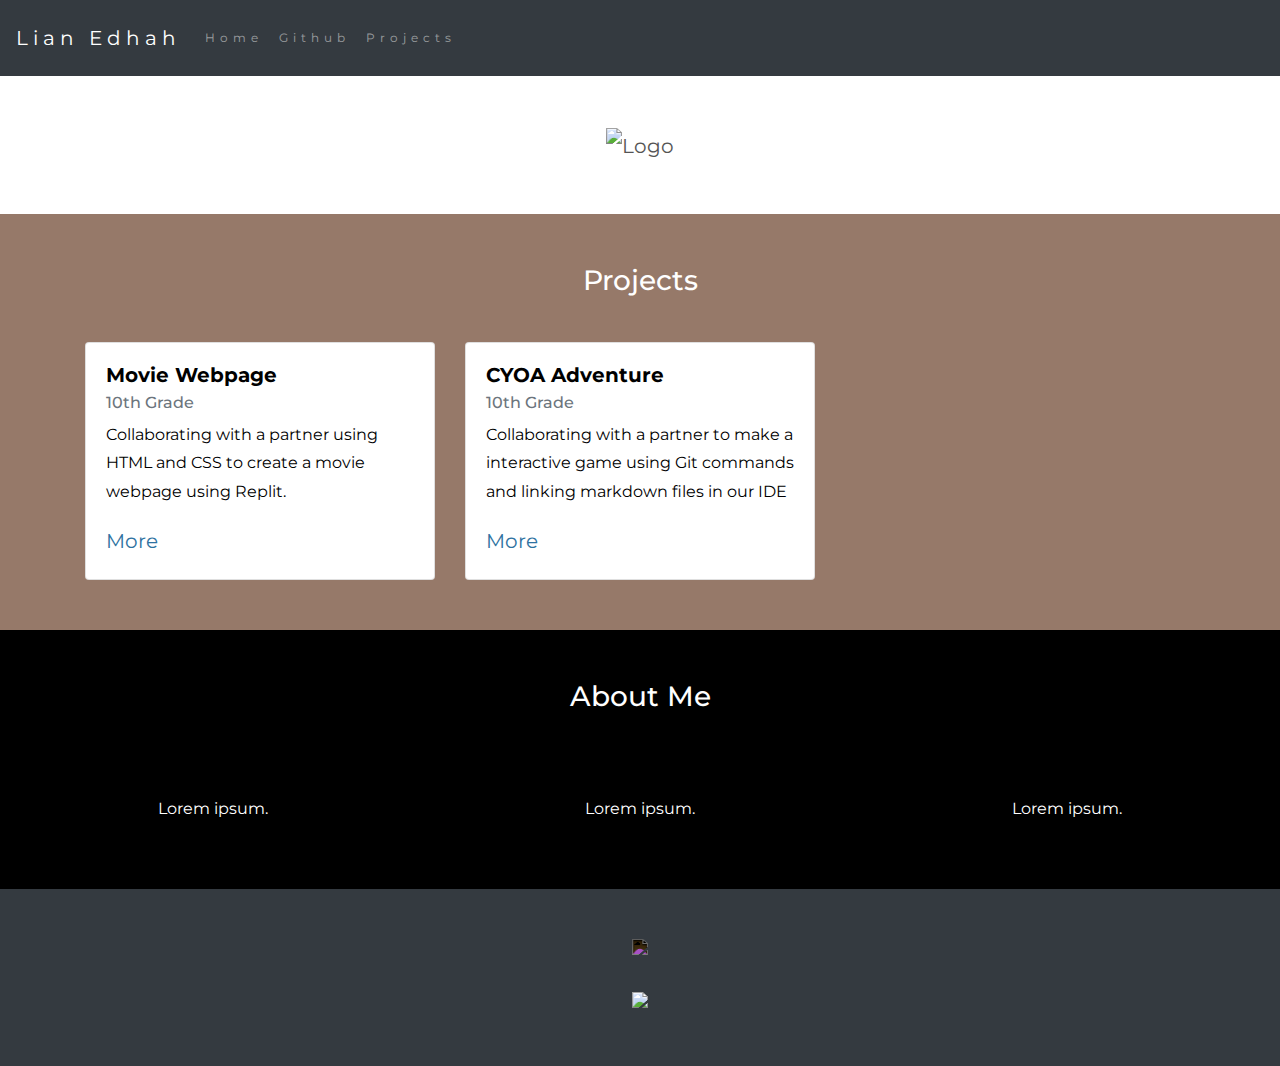
==== index.html @ d67f725e "linked cyoa to card" ====
<!DOCTYPE html>
<html lang="en">

<head>
    <title class="owner-name">#</title>
    <meta charset="utf-8">
    <meta name="viewport" content="width=device-width, initial-scale=1">
    <link rel="stylesheet" href="https://stackpath.bootstrapcdn.com/bootstrap/4.3.1/css/bootstrap.min.css">
    <link href="https://fonts.googleapis.com/css?family=Montserrat" rel="stylesheet">
    <link href="https://cdn.jsdelivr.net/npm/prismjs@1.29.0/themes/prism.css" rel="stylesheet" /> 
    <link rel="stylesheet" href="style.css" type="text/css">
    <script src="https://code.jquery.com/jquery-3.3.1.slim.min.js"></script>
    <script src="https://cdnjs.cloudflare.com/ajax/libs/popper.js/1.14.7/umd/popper.min.js"></script>
    <script src="https://stackpath.bootstrapcdn.com/bootstrap/4.3.1/js/bootstrap.min.js"></script>

</head>

<body>

    <!-- Navbar -->

    <nav class="navbar navbar-expand-lg navbar-dark bg-dark">
        <a class="navbar-brand owner-name" href="#"></a>
        <button class="navbar-toggler" type="button" data-toggle="collapse" data-target="#navbarSupportedContent" aria-controls="navbarSupportedContent" aria-expanded="false" aria-label="Toggle navigation">
            <span class="navbar-toggler-icon"></span>
        </button>

        <div class="collapse navbar-collapse" id="navbarSupportedContent">
            <ul class="navbar-nav mr-auto">
                <li class="nav-item">
                    <a class="nav-link" href="index.html">Home</a>
                </li>
                <li class="nav-item">
                    <a class="nav-link" href="#" id="github" target="_blank">Github</a>
                </li>
                <li class="nav-item">
                    <a class="nav-link" href="#projects">Projects</a>
                </li>
            </ul>
        </div>
    </nav>

    <!-- First Container -->
    <div class="container-fluid bg-1 text-center">
        <!--<h1 class="margin">Name</h1>-->
        <img src="img/avatar.png" class="img-fluid" alt="Logo" id="logo">
    </div>

    <!-- Second Container -->
    <div class="container-fluid bg-2 text-center" id="projects">
        <h3 class="margin">Projects</h3>

        <div class="container">
            <div class="row">

                <!--
                <div class="col-sm-4">
                    <div class="card">
                        <div class="card-body">
                            <h5 class="card-title">Project Name</h5>
                            <h6 class="card-subtitle mb-2 text-muted">10th Grade</h6>
                            <p class="card-text">A brief explanation of the project.</p>
                            <a href="#" class="card-link">More</a>
                        </div>
                    </div>
                </div>
                -->
                
                <div class="col-sm-4">
                    <div class="card">
                        <div class="card-body">
                           <h5 class="card-title">Movie Webpage</h5>
                            <h6 class="card-subtitle mb-2 text-muted">10th Grade</h6>
                            <p class="card-text">Collaborating with a partner using HTML and CSS to create a movie webpage using Replit. </p>
                            <a href="projects/xing-yi-movie.html" class="card-link">More</a>
                        </div>
                    </div>

                    
                </div>
                <div class="col-sm-4">
                    <div class="card">
                        <div class="card-body">
                            <h5 class="card-title"> CYOA Adventure</h5>
                            <h6 class="card-subtitle mb-2 text-muted">10th Grade</h6>
                            <p class="card-text">Collaborating with a partner to make a interactive game using Git commands and linking markdown files in our IDE </p>
                            <a href="projects/cyoa-adventure.html" class="card-link">More</a>
                        </div>
                    </div>
                </div>


                
            </div>
        </div>
        </a>
    </div>

    <!-- Third Container (Grid) -->
    <div class="container-fluid bg-3 text-center">
        <h3 class="margin">About Me</h3><br>
        <div class="row">
            <div class="col-sm-4">
                <p>Lorem ipsum.</p>
            </div>
            <div class="col-sm-4">
                <p>Lorem ipsum.</p>
            </div>
            <div class="col-sm-4">
                <p>Lorem ipsum.</p>
            </div>
        </div>
    </div>

    <!-- Footer -->
    <footer class="container-fluid bg-4 text-center">
        <a href="#" target="_blank" id="fork"><img src="img/fork.png"></a><br>
        <a href="https://hstatsep.github.io" target="_blank"><img src="https://hstatsep.github.io/img/hstatsep-logo-small.png" id="sep"></a>
    </footer>

    <script src="https://cdn.jsdelivr.net/npm/prismjs@1.29.0/components/prism-core.min.js"></script>
    <script src="https://cdn.jsdelivr.net/npm/prismjs@1.29.0/plugins/autoloader/prism-autoloader.min.js"></script>
    <script src="https://cdn.jsdelivr.net/npm/prismjs@1.29.0/plugins/normalize-whitespace/prism-normalize-whitespace.min.js"></script>
    <script src="script.js"></script>
</body>

</html>
---- style.css ----
html, body {
    height: 100%;
}

body {
    font: 20px Montserrat, sans-serif;
    line-height: 1.8;
    color: #f5f6f7;
}

p {
    font-size: 16px;
}

a {
    color: #2e72a1;
}

#logo, .project-img {
    max-height: 300px;
}

#fork img{
    height: 25px;
    margin-bottom: 25px;
    filter: invert(1);
}

#sep {
    height: 75px;
}

.margin {
    margin-bottom: 45px;
}

.bg-1 {
    background-color: #ffffff; /* White */
    color: #555555;
}

.bg-2 {
    background-color: #967969; /* Blue */
    color: #ffffff;
}

.card {
    color: black;
    text-align: left;
}

.card-title {
    font-weight: 700;
}

.bg-3 {
    background-color: #000000; /* Black */
    color: #ffffff;
}

.bg-4 {
    background-color: #343a40; /* Dark Gray */
    color: #fff;
}

.container-fluid {
    padding-top: 50px;
    padding-bottom: 50px;
}

.navbar {
    padding-top: 15px;
    padding-bottom: 15px;
    border: 0;
    border-radius: 0;
    margin-bottom: 0;
    font-size: 12px;
    letter-spacing: 5px;
}

.navbar-nav li a:hover {
    color: #2e72a1 !important;
}
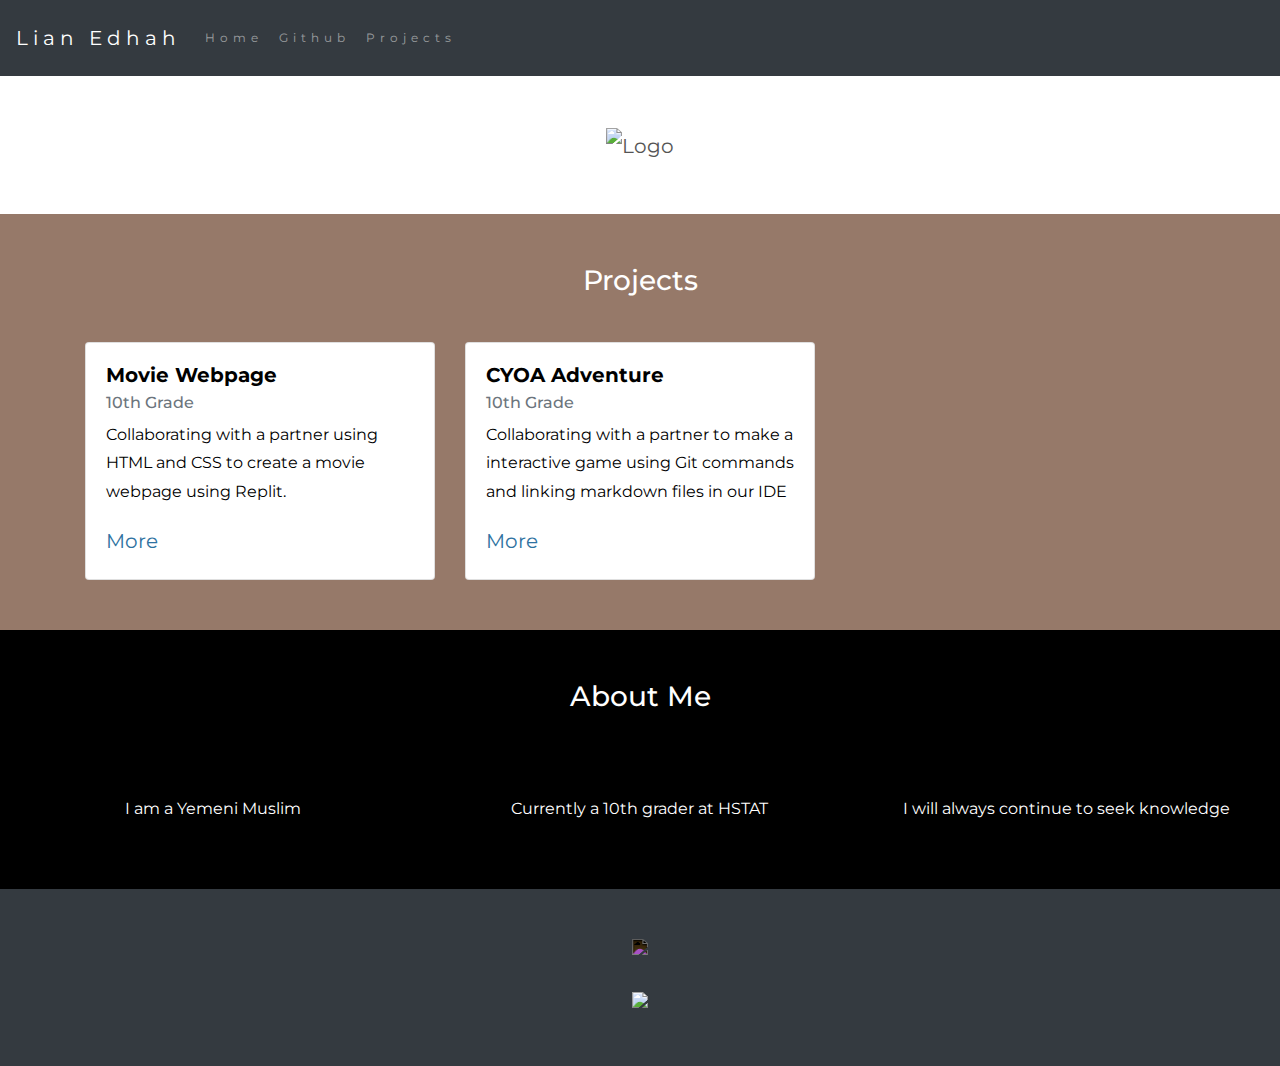
==== commit 85d7e5da: "completed about me section" ====
--- a/index.html
+++ b/index.html
@@ -101,13 +101,13 @@
         <h3 class="margin">About Me</h3><br>
         <div class="row">
             <div class="col-sm-4">
-                <p>Lorem ipsum.</p>
+                <p> I am a Yemeni Muslim</p>
             </div>
             <div class="col-sm-4">
-                <p>Lorem ipsum.</p>
+                <p>Currently a 10th grader at HSTAT</p>
             </div>
             <div class="col-sm-4">
-                <p>Lorem ipsum.</p>
+                <p>I will always continue to seek knowledge</p>
             </div>
         </div>
     </div>
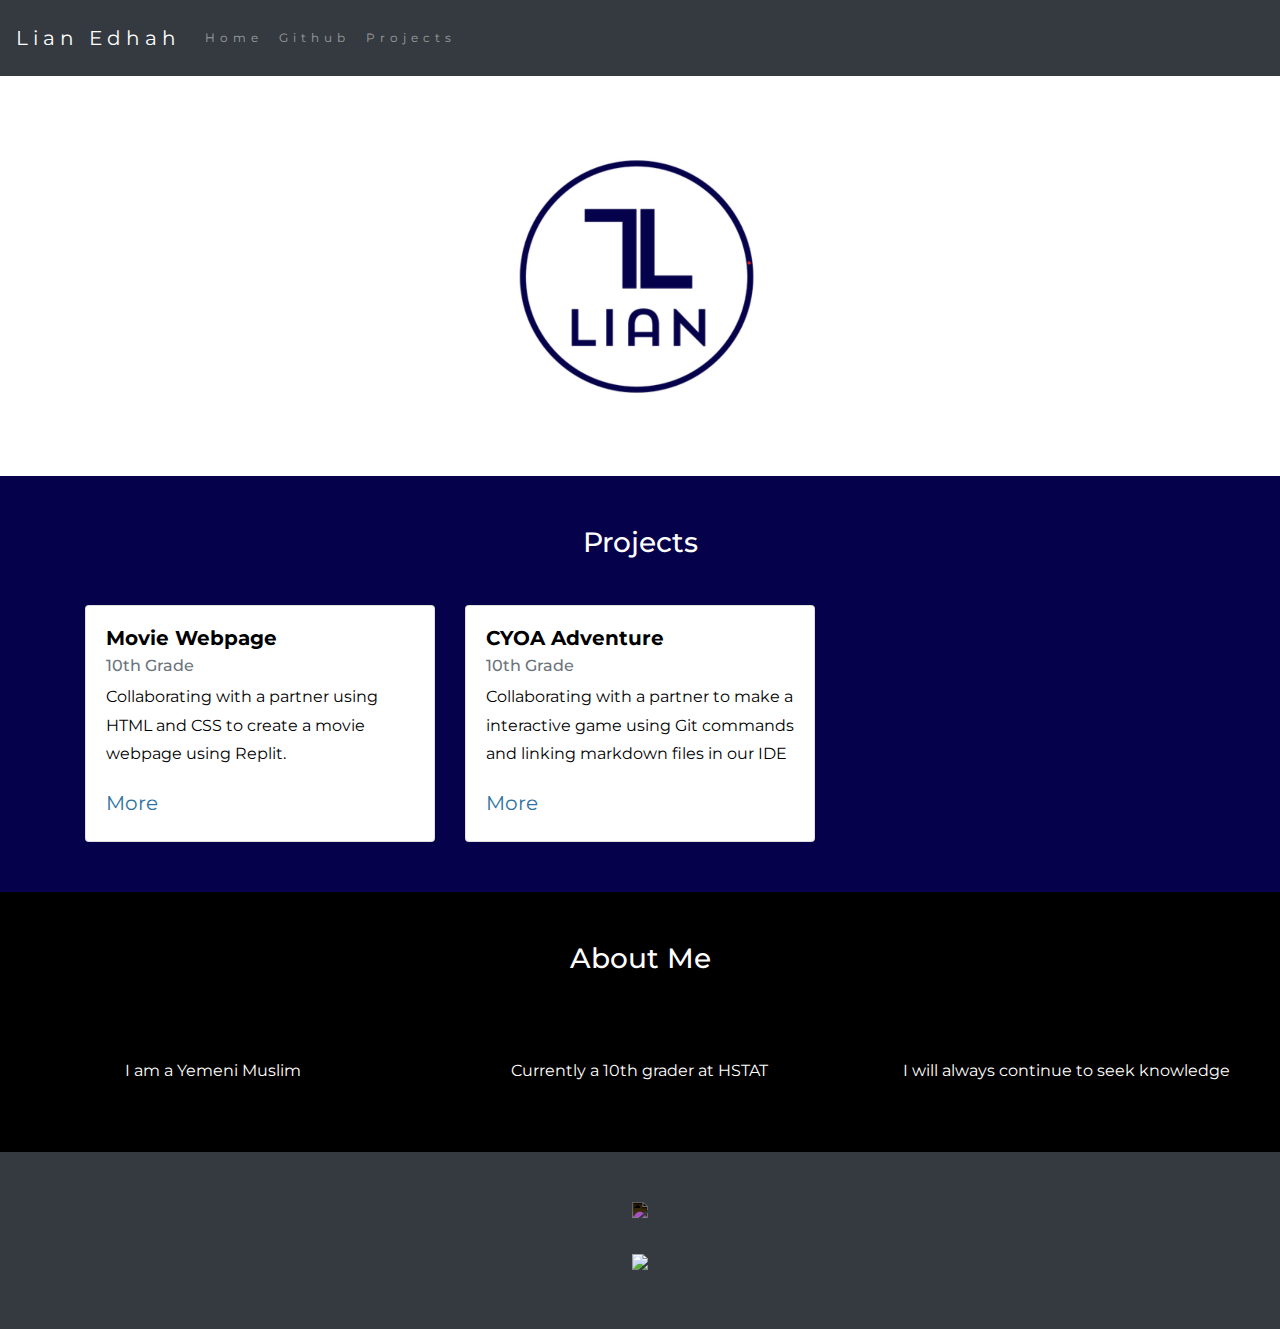
==== commit 9bd47695: "inserted logo" ====
--- a/index.html
+++ b/index.html
@@ -43,7 +43,7 @@
     <!-- First Container -->
     <div class="container-fluid bg-1 text-center">
         <!--<h1 class="margin">Name</h1>-->
-        <img src="img/avatar.png" class="img-fluid" alt="Logo" id="logo">
+        <img src="img/my-logo.png" class="img-fluid" alt="Logo" id="logo">
     </div>
 
     <!-- Second Container -->
--- a/style.css
+++ b/style.css
@@ -40,7 +40,7 @@
 }
 
 .bg-2 {
-    background-color: #967969; /* Blue */
+    background-color: #05014A; /* Dark Blue */
     color: #ffffff;
 }
 
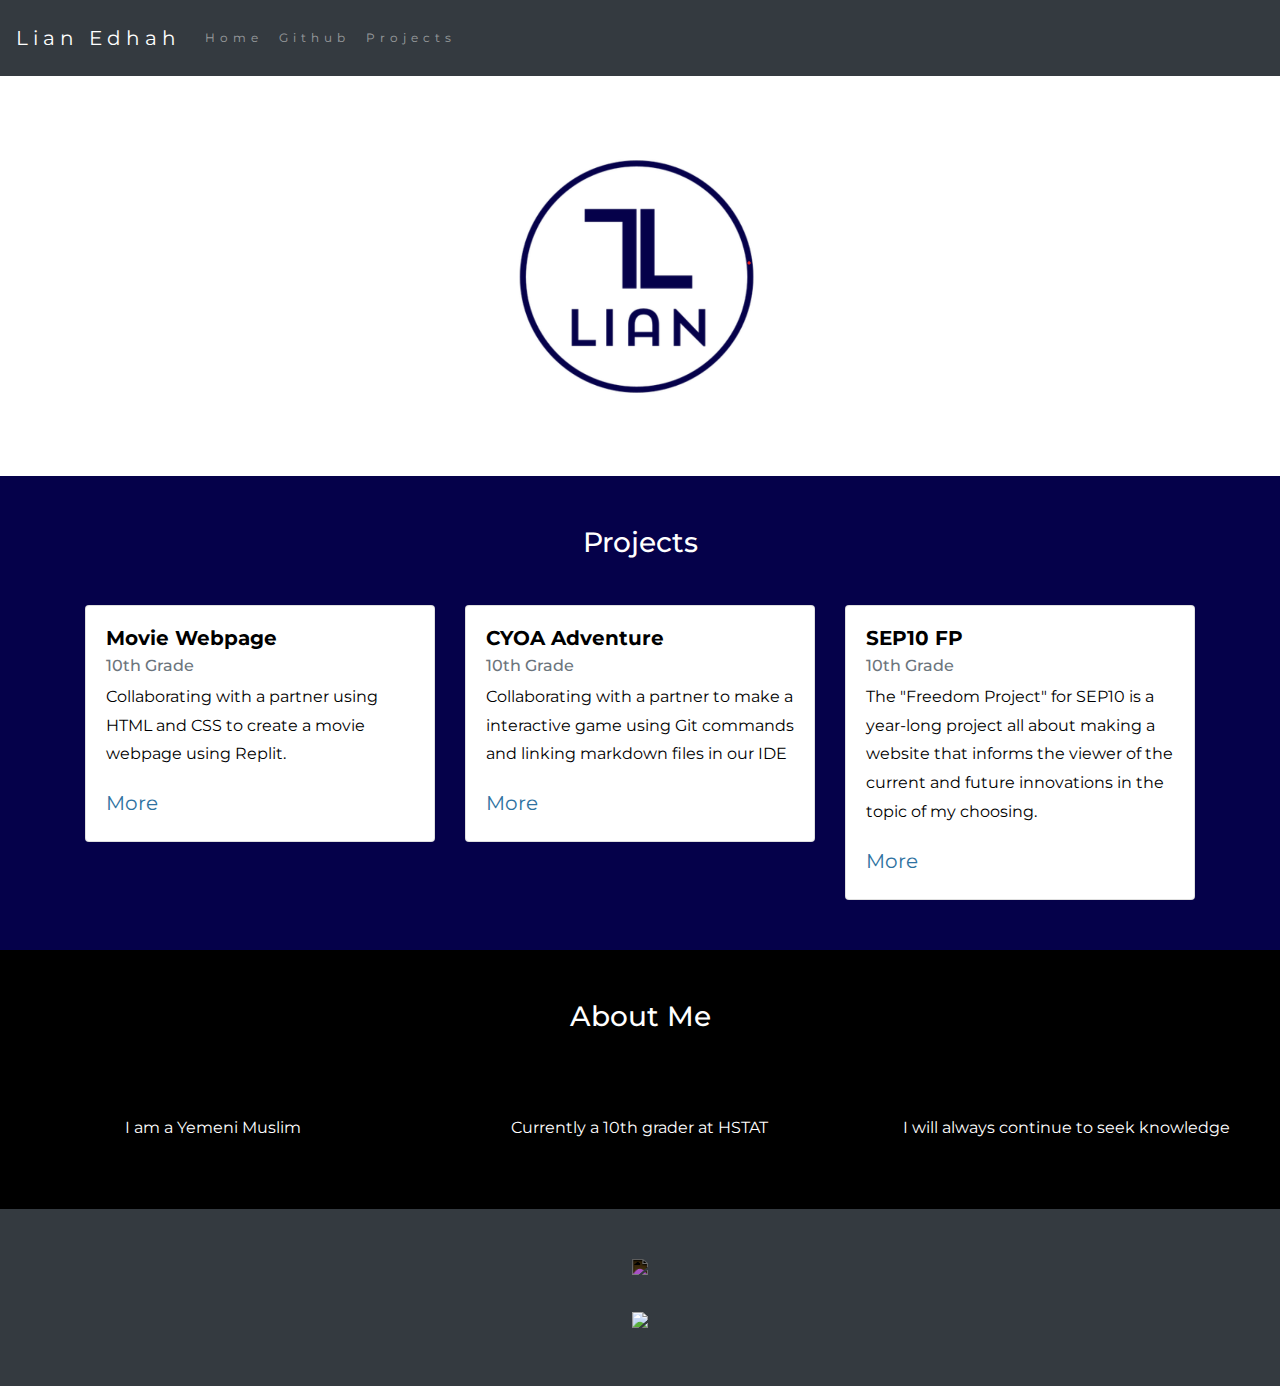
==== commit 8599c0eb: "insert card" ====
--- a/index.html
+++ b/index.html
@@ -89,7 +89,16 @@
                     </div>
                 </div>
 
-
+       <div class="col-sm-4">
+                    <div class="card">
+                        <div class="card-body">
+                            <h5 class="card-title">SEP10 FP</h5>
+                            <h6 class="card-subtitle mb-2 text-muted">10th Grade</h6>
+                            <p class="card-text">The "Freedom Project" for SEP10 is a year-long project all about making a website that informs the viewer of the current and future innovations in the topic of my choosing.</p>
+                            <a href="projects/sep10-fp.html" class="card-link">More</a>
+                        </div>
+                    </div>
+                </div>
                 
             </div>
         </div>
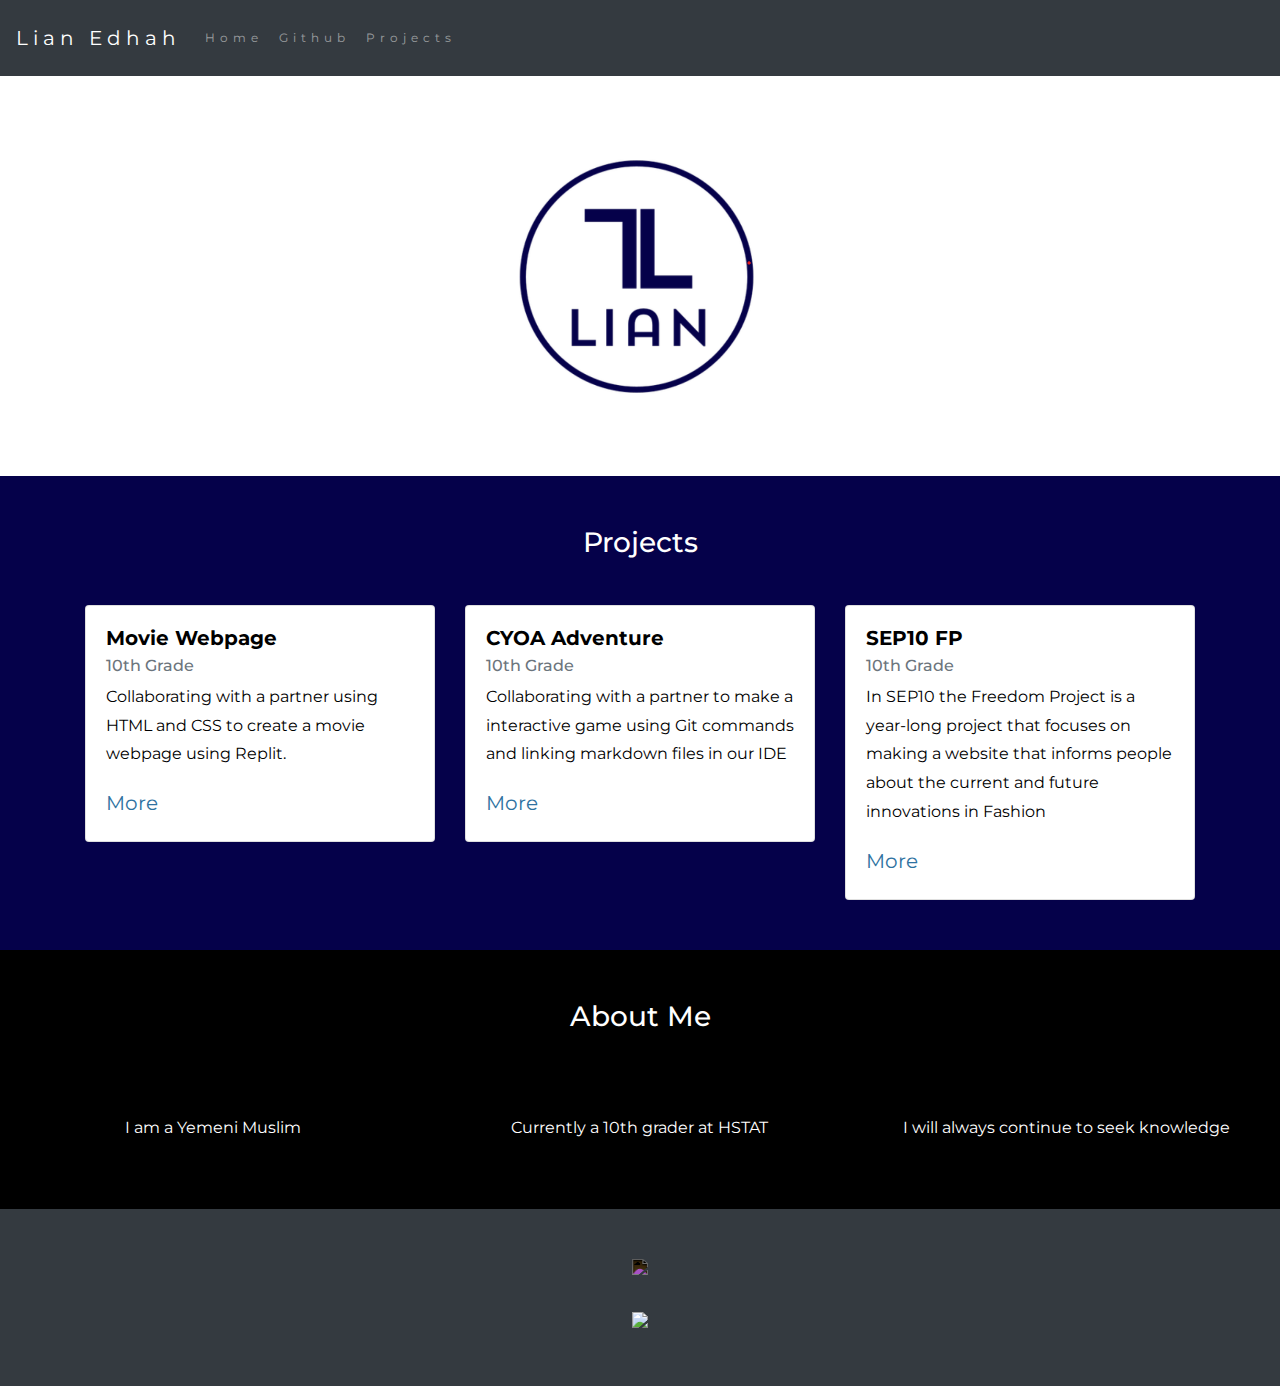
==== commit f9365a58: "Update index.html" ====
--- a/index.html
+++ b/index.html
@@ -94,7 +94,7 @@
                         <div class="card-body">
                             <h5 class="card-title">SEP10 FP</h5>
                             <h6 class="card-subtitle mb-2 text-muted">10th Grade</h6>
-                            <p class="card-text">The "Freedom Project" for SEP10 is a year-long project all about making a website that informs the viewer of the current and future innovations in the topic of my choosing.</p>
+                            <p class="card-text">In SEP10 the Freedom Project is a year-long project that focuses on making a website that informs people about the current and future innovations in Fashion </p>
                             <a href="projects/sep10-fp.html" class="card-link">More</a>
                         </div>
                     </div>
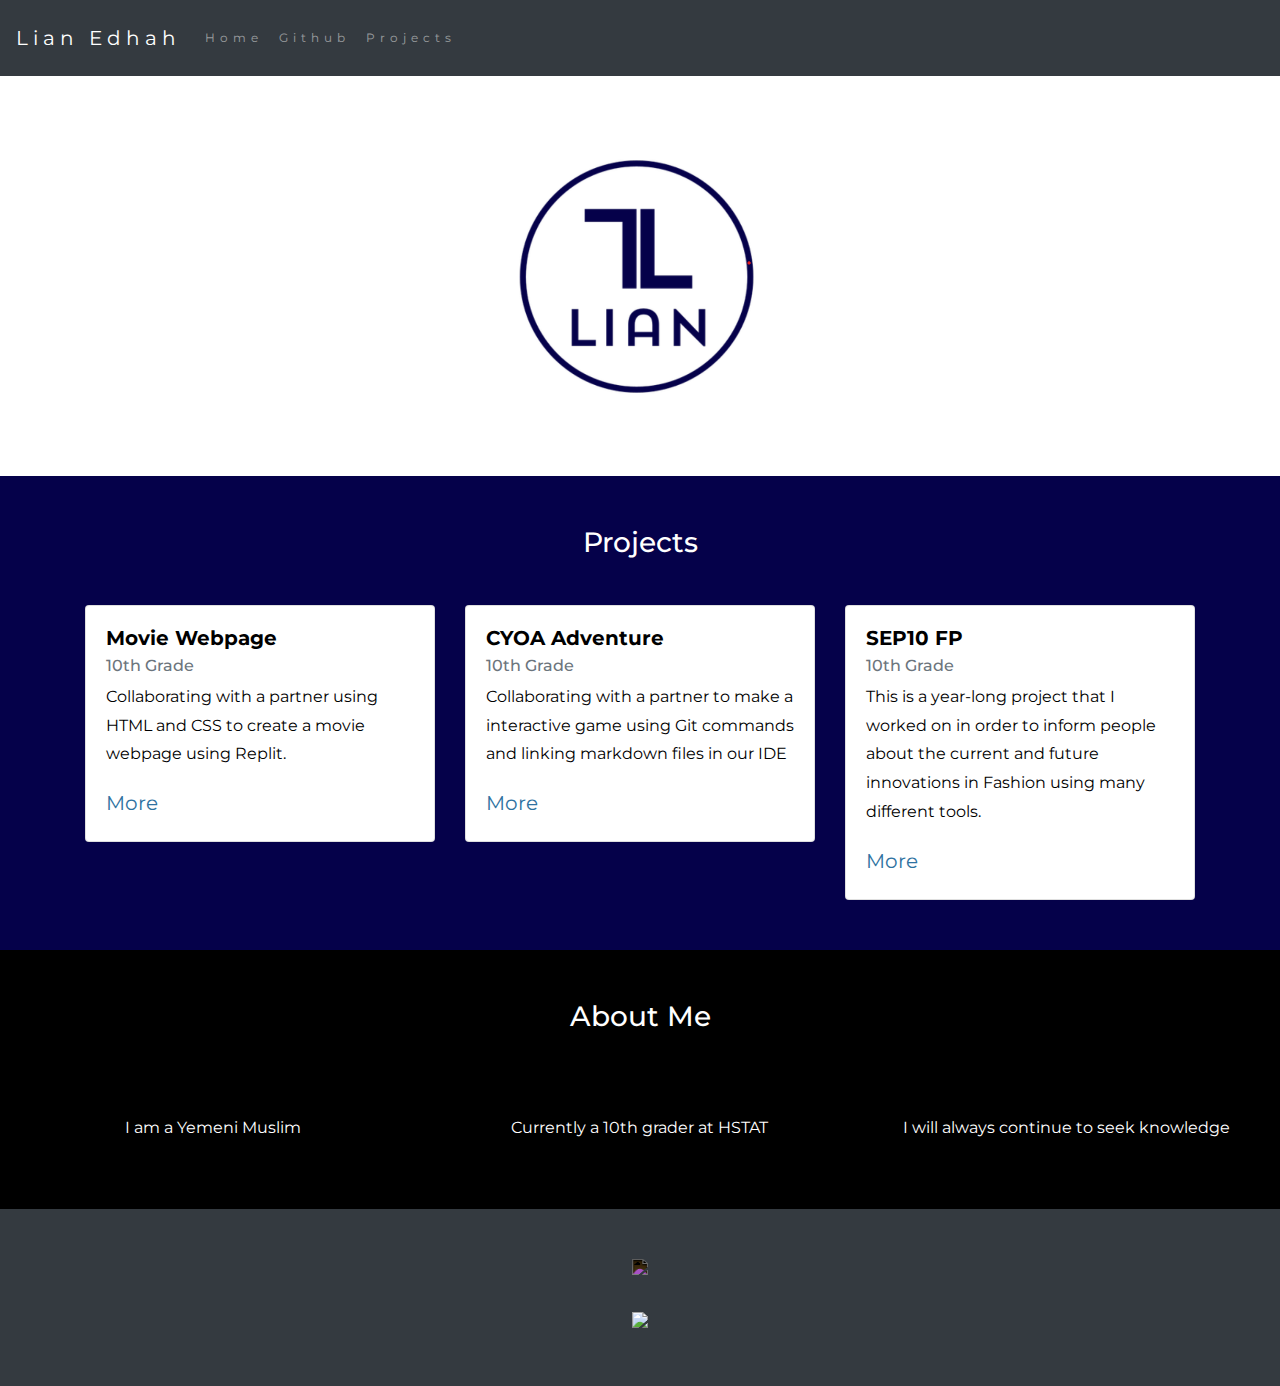
==== commit f03a1e01: "Update index.html" ====
--- a/index.html
+++ b/index.html
@@ -94,7 +94,7 @@
                         <div class="card-body">
                             <h5 class="card-title">SEP10 FP</h5>
                             <h6 class="card-subtitle mb-2 text-muted">10th Grade</h6>
-                            <p class="card-text">In SEP10 the Freedom Project is a year-long project that focuses on making a website that informs people about the current and future innovations in Fashion </p>
+                            <p class="card-text"> This is a year-long project that I worked on in order to inform people about the current and future innovations in Fashion using many different tools. </p>
                             <a href="projects/sep10-fp.html" class="card-link">More</a>
                         </div>
                     </div>
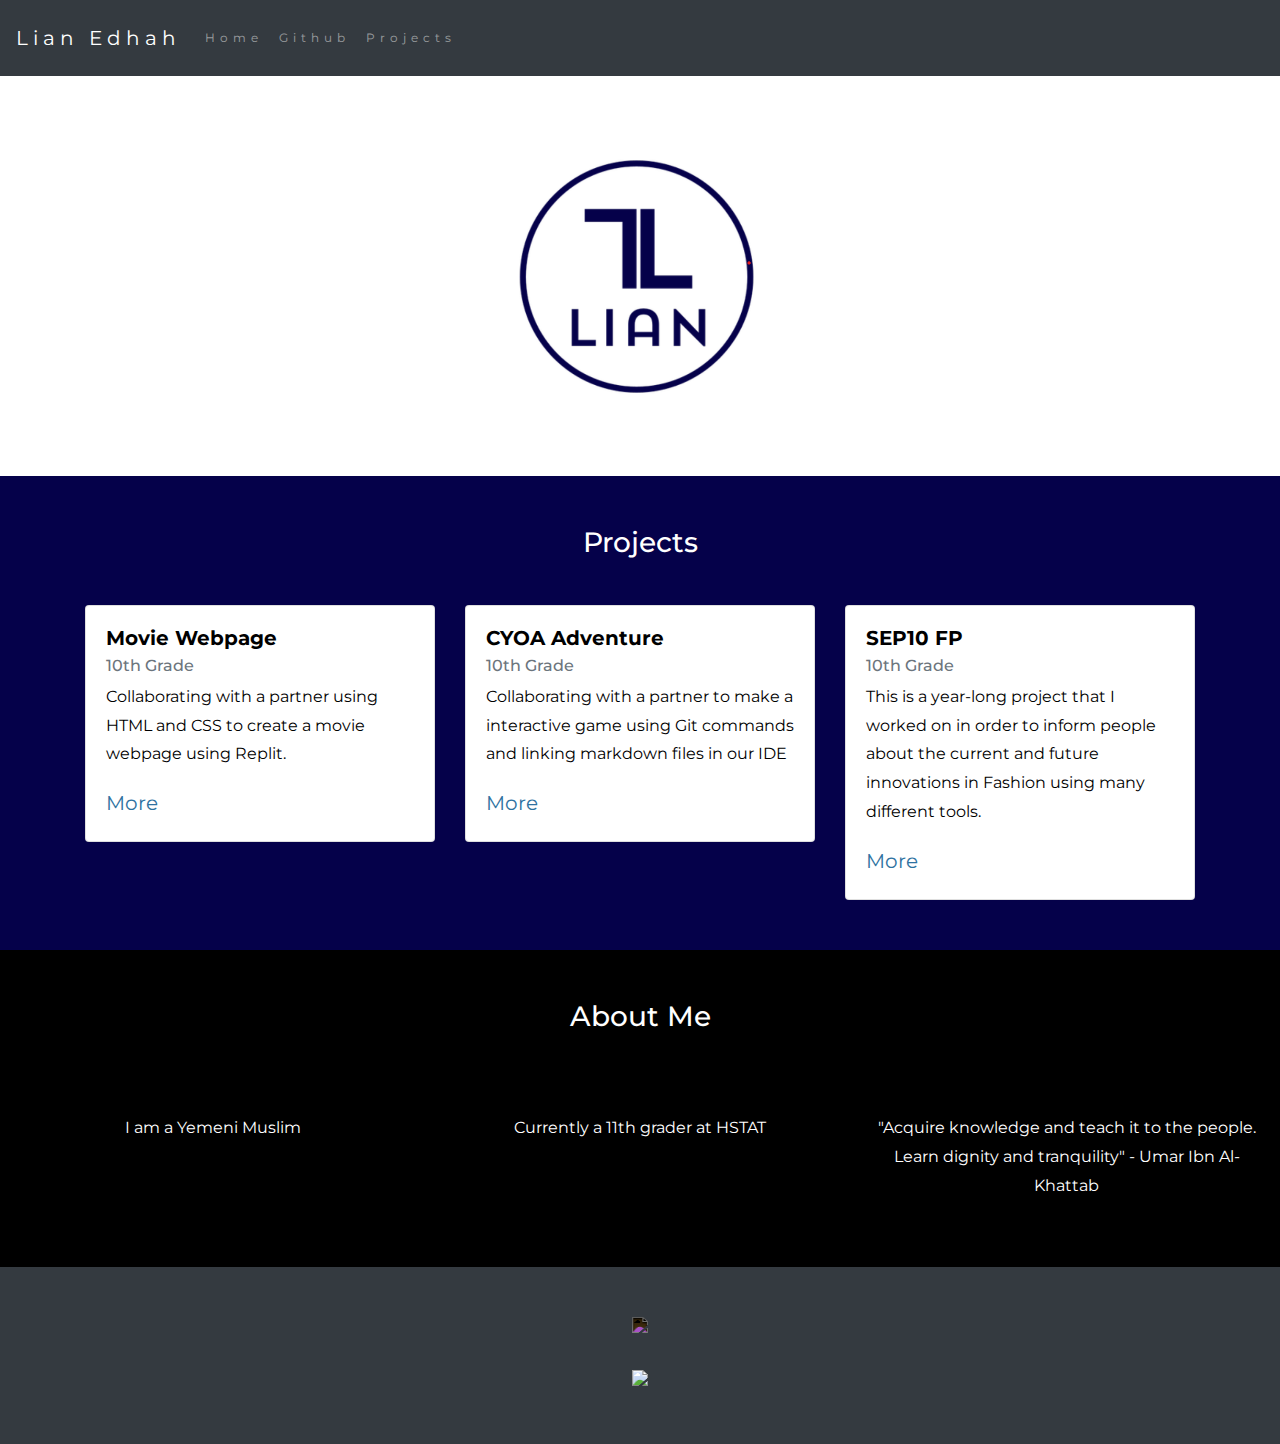
==== commit 3475afdd: "Update  about me" ====
--- a/index.html
+++ b/index.html
@@ -113,10 +113,10 @@
                 <p> I am a Yemeni Muslim</p>
             </div>
             <div class="col-sm-4">
-                <p>Currently a 10th grader at HSTAT</p>
+                <p>Currently a 11th grader at HSTAT</p>
             </div>
             <div class="col-sm-4">
-                <p>I will always continue to seek knowledge</p>
+                <p>"Acquire knowledge and teach it to the people. Learn dignity and tranquility" - Umar Ibn Al-Khattab </p>
             </div>
         </div>
     </div>
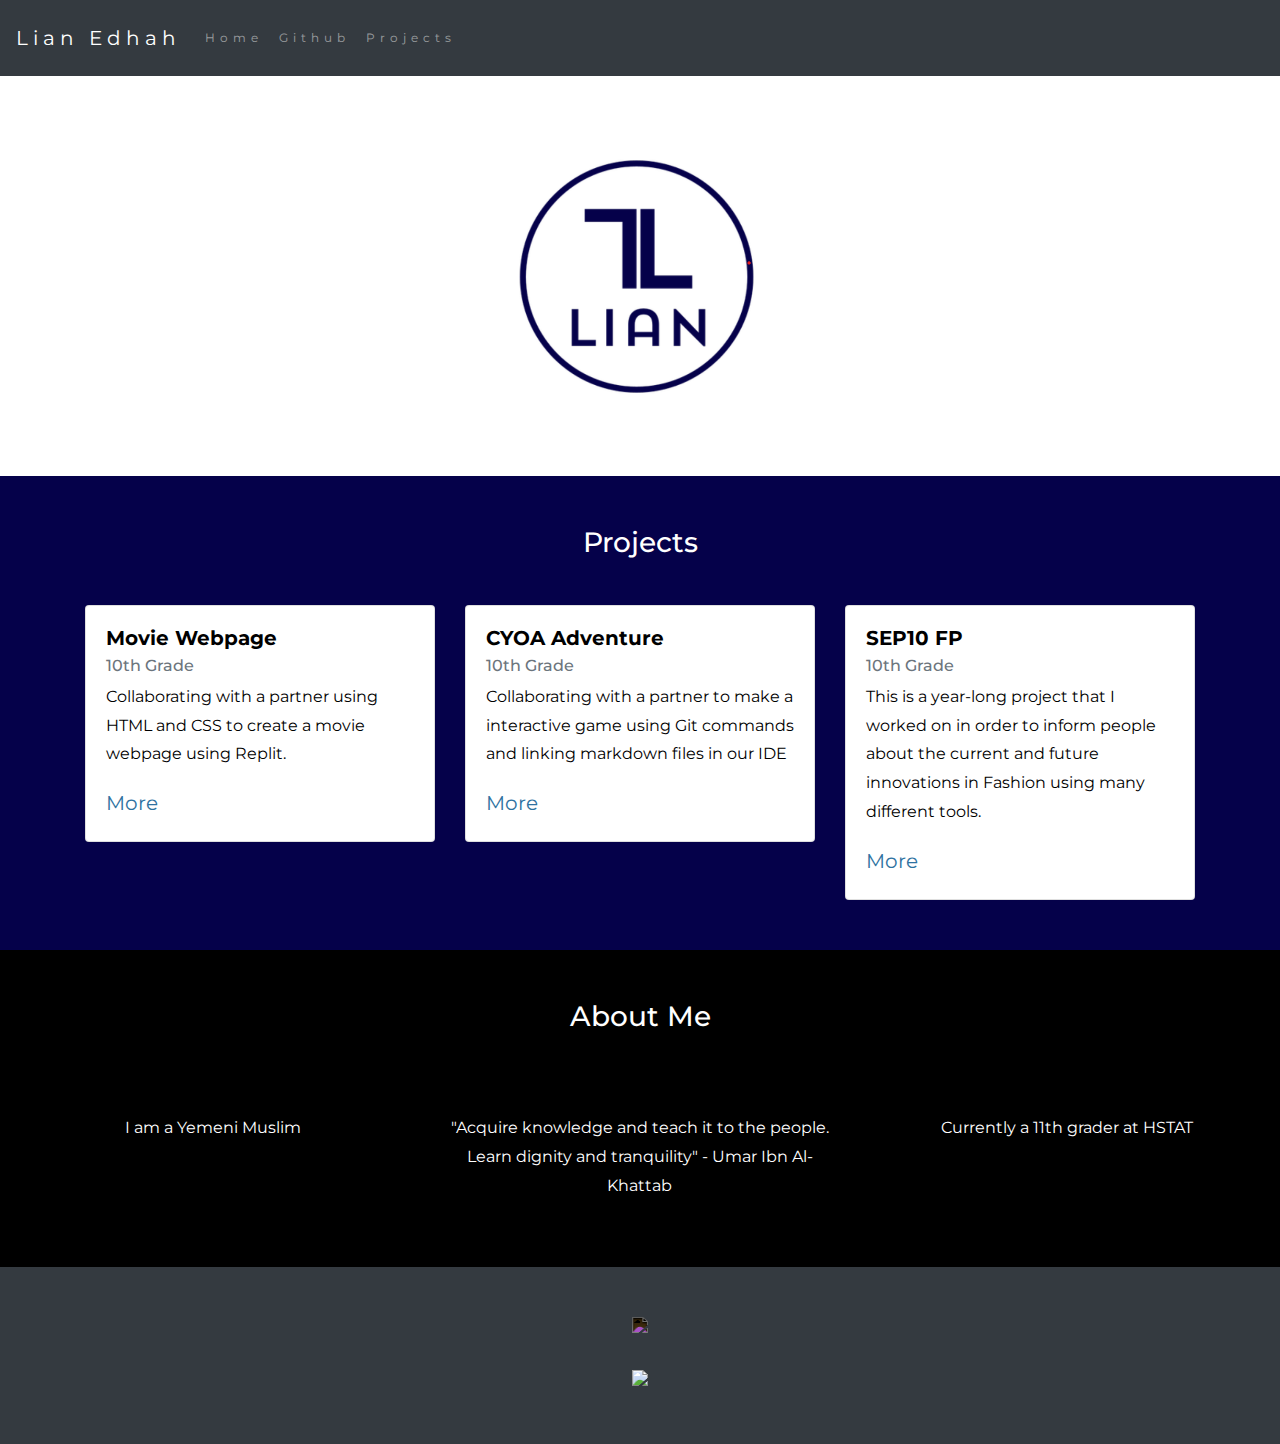
==== commit a887ff33: "abt me" ====
--- a/index.html
+++ b/index.html
@@ -113,10 +113,11 @@
                 <p> I am a Yemeni Muslim</p>
             </div>
             <div class="col-sm-4">
-                <p>Currently a 11th grader at HSTAT</p>
+             <p>"Acquire knowledge and teach it to the people. Learn dignity and tranquility" - Umar Ibn Al-Khattab </p>
+              
             </div>
             <div class="col-sm-4">
-                <p>"Acquire knowledge and teach it to the people. Learn dignity and tranquility" - Umar Ibn Al-Khattab </p>
+              <p>Currently a 11th grader at HSTAT</p>
             </div>
         </div>
     </div>
